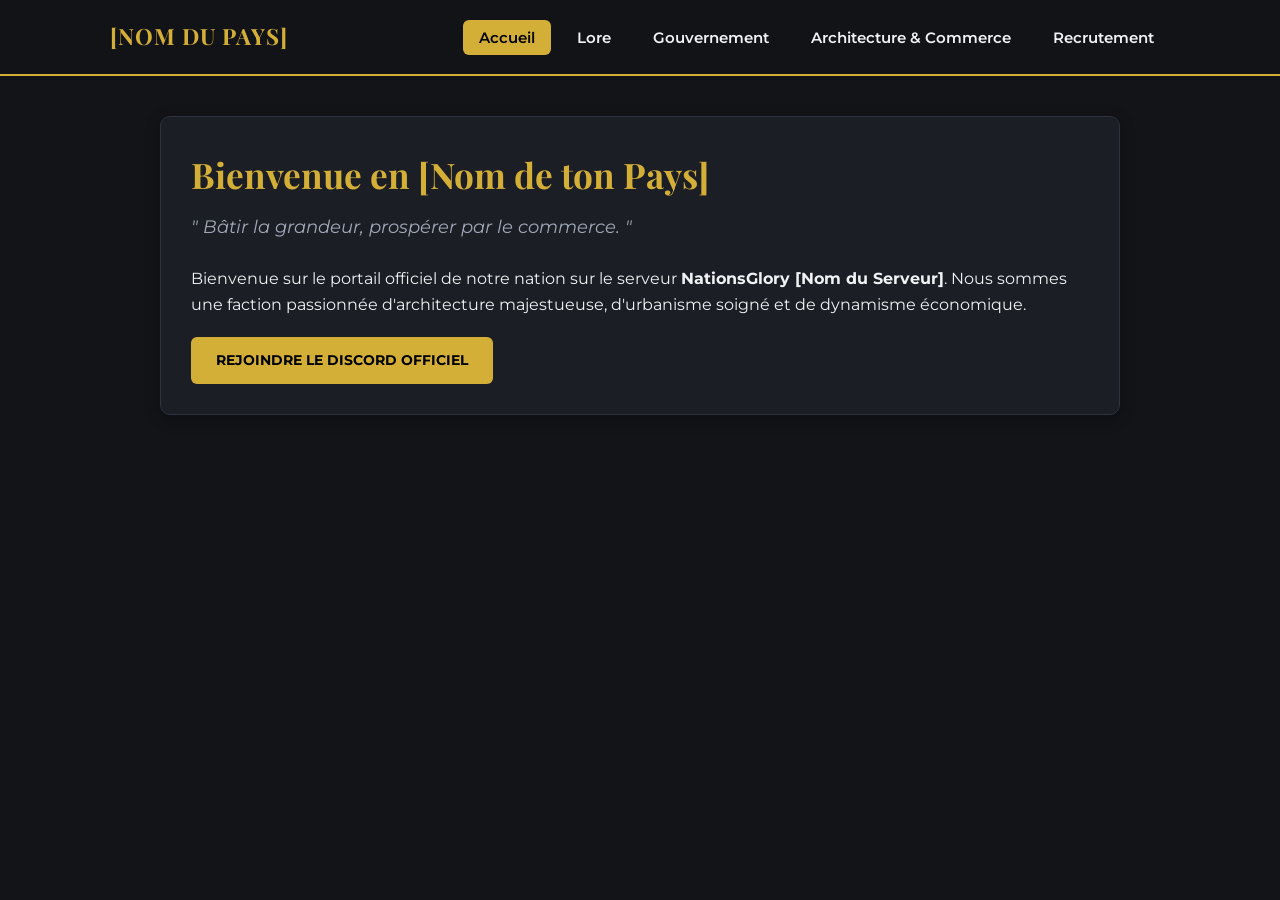
==== admin/index.html @ b351338b "Add files via upload" ====
<!DOCTYPE html>
<!-- ==================== PARTIE 0 : La base ==================== -->
<html lang="fr">

<!-- ==================== PARTIE 1 : En-tête & Styles ==================== -->
<head>
    <meta charset="UTF-8">
    <meta name="viewport" content="width=device-width, initial-scale=1.0">
    <title>Nom de ton Pays - NationsGlory</title>
    
<!-- ==================== PARTIE 1 : Design & Styles CSS ==================== -->
    <link rel="preconnect" href="https://fonts.googleapis.com">
    <link rel="preconnect" href="https://fonts.gstatic.com" crossorigin>
    <link href="https://fonts.googleapis.com/css2?family=Montserrat:wght@400;600;700&family=Playfair+Display:wght@700&display=swap" rel="stylesheet">
    
    <style>
        /* COULEURS ET THÈME DU SITE */
        :root {
            --bg-dark: #121418;        /* Couleur de fond générale (sombre) */
            --card-bg: #1b1e24;        /* Fond des blocs / cartes */
            --card-border: #2d323e;    /* Bordure discrète */
            --accent-color: #d4af37;   /* Couleur Or / Doree */
            --accent-hover: #f1c40f;   /* Or plus clair au survol */
            --text-main: #f0f2f5;      /* Texte principal (blanc cassé) */
            --text-muted: #a0a8b8;     /* Texte secondaire (gris) */
        }

        * {
            box-sizing: border-box;
            margin: 0;
            padding: 0;
        }

        body {
            font-family: 'Montserrat', sans-serif;
            background-color: var(--bg-dark);
            color: var(--text-main);
            line-height: 1.6;
        }

        /* EN-TÊTE & BARRE D'ONGLETS FIXE */
        header {
            background-color: rgba(18, 20, 24, 0.95);
            border-bottom: 2px solid var(--accent-color);
            position: sticky;
            top: 0;
            z-index: 100;
            backdrop-filter: blur(8px);
        }

        .header-container {
            max-width: 1100px;
            margin: 0 auto;
            display: flex;
            justify-content: space-between;
            align-items: center;
            padding: 15px 20px;
        }

        .logo {
            font-family: 'Playfair Display', serif;
            font-size: 1.4rem;
            color: var(--accent-color);
            font-weight: 700;
            text-transform: uppercase;
            letter-spacing: 1px;
        }

        nav ul {
            display: flex;
            list-style: none;
            gap: 10px;
        }

        nav a {
            color: var(--text-main);
            text-decoration: none;
            font-size: 0.95rem;
            font-weight: 600;
            padding: 8px 16px;
            border-radius: 6px;
            cursor: pointer;
            transition: all 0.3s ease;
        }

        /* Effet au survol des onglets */
        nav a:hover, nav a.active {
            background-color: var(--accent-color);
            color: #000000;
        }

        /* MISE EN PAGE DU CONTENU */
        main {
            max-width: 1000px;
            margin: 40px auto;
            padding: 0 20px;
        }

        /* SYSTEME D'ONGLETS (MASQUER / AFFICHER) */
        .tab-content {
            display: none; /* Caches par defaut */
            animation: fadeIn 0.4s ease-in-out;
        }

        .tab-content.active {
            display: block; /* Visible uniquement quand actif */
        }

        @keyframes fadeIn {
            from { opacity: 0; transform: translateY(10px); }
            to { opacity: 1; transform: translateY(0); }
        }

        /* CARTES ET BLOCS DE TEXTE */
        h1 {
            font-family: 'Playfair Display', serif;
            color: var(--accent-color);
            font-size: 2.2rem;
            margin-bottom: 10px;
        }

        h2 {
            font-family: 'Playfair Display', serif;
            color: var(--accent-color);
            font-size: 1.5rem;
            margin: 25px 0 15px 0;
            border-bottom: 1px solid var(--card-border);
            padding-bottom: 8px;
        }

        .slogan {
            font-style: italic;
            color: var(--text-muted);
            font-size: 1.1rem;
            margin-bottom: 25px;
        }

        .card {
            background-color: var(--card-bg);
            border: 1px solid var(--card-border);
            border-radius: 10px;
            padding: 30px;
            margin-bottom: 20px;
            box-shadow: 0 4px 15px rgba(0,0,0,0.3);
        }

        /* BOUTON DISCORD */
        .btn-discord {
            display: inline-block;
            background-color: var(--accent-color);
            color: #000000;
            font-weight: 700;
            padding: 12px 25px;
            border-radius: 6px;
            text-decoration: none;
            text-transform: uppercase;
            font-size: 0.9rem;
            margin-top: 20px;
            transition: all 0.3s ease;
        }

        .btn-discord:hover {
            background-color: var(--accent-hover);
            box-shadow: 0 0 15px rgba(212, 175, 55, 0.4);
        }

        ul {
            margin-left: 20px;
            margin-top: 10px;
        }

        li {
            margin-bottom: 8px;
        }

        /* ADAPTATION MOBILE */
        @media (max-width: 768px) {
            .header-container { flex-direction: column; gap: 15px; }
            nav ul { flex-wrap: wrap; justify-content: center; }
            h1 { font-size: 1.8rem; }
        }
    </style>

<!-- ==================== PARTIE 2 : Le corps du site ==================== -->
<body>

    <!-- ==================== PARTIE 2.1 : Menu de Navigation ==================== -->
    <header>
	 <div class ="header-container">
    <div class="logo"> [nom du Pays]</div>

    <nav>
		<ul>
<li><a onclick="switchTab('accueil')" class="nav-link active">Accueil</a></li>
                    <li><a onclick="switchTab('lore')" class="nav-link">Lore</a></li>
                    <li><a onclick="switchTab('gouvernement')" class="nav-link">Gouvernement</a></li>
                    <li><a onclick="switchTab('commerce')" class="nav-link">Architecture & Commerce</a></li>
                    <li><a onclick="switchTab('recrutement')" class="nav-link">Recrutement</a></li>	
</ul>
            </nav>
        </div>	
	</header>

    <!-- ==================== PARTIE 2.2 : Contenu des Onglets ==================== -->
<main>

        <!-- ONGLET 1 : ACCUEIL -->
        <section id="accueil" class="tab-content active">
            <div class="card">
                <h1>Bienvenue en [Nom de ton Pays]</h1>
                <p class="slogan">" Bâtir la grandeur, prospérer par le commerce. "</p>
                <p>Bienvenue sur le portail officiel de notre nation sur le serveur <strong>NationsGlory [Nom du Serveur]</strong>. Nous sommes une faction passionnée d'architecture majestueuse, d'urbanisme soigné et de dynamisme économique.</p>
                <a href="https://discord.gg/EXEMPLE" class="btn-discord" target="_blank">Rejoindre le Discord Officiel</a>
            </div>
        </section>

        <!-- ONGLET 2 : LORE -->
        <section id="lore" class="tab-content">
            <div class="card">
                <h1>📜 Notre Histoire (Lore RP)</h1>
                <p>Né de la volonté d'explorateurs et d'architectes chevronnés, le pays de <strong>[Nom de ton Pays]</strong> a été fondé avec une vision claire : transformer un territoire sauvage en une cité resplendissante.</p>
                <h2>🏛️ La Philosophie du Pays</h2>
                <p>Contrairement aux nations axées uniquement sur la guerre, nous croyons en la force des pierres, de l'artisanat et des échanges internationaux.</p>
            </div>
        </section>

        <!-- ONGLET 3 : GOUVERNEMENT -->
        <section id="gouvernement" class="tab-content">
            <div class="card">
                <h1>⚖️ Organisation de l'État</h1>
                <h2>Conseil du Pays</h2>
                <p><strong>Leader :</strong> [Ton Pseudo]</p>
                <p><strong>Grand Architecte :</strong> [Pseudo]</p>
                
                <h2>Code Civil & Règles Internes</h2>
                <ul>
                    <li>Respect du Style Architectural de la capitale.</li>
                    <li>Civisme & Entraide obligatoire entre citoyens.</li>
                    <li>Cotisations collectives pour financer les projets.</li>
                </ul>
            </div>
        </section>

        <!-- ONGLET 4 : ARCHITECTURE & COMMERCE -->
        <section id="commerce" class="tab-content">
            <div class="card">
                <h1>🏛️ Architecture & 💰 Commerce</h1>
                <h2>Secteur Bâtisseur</h2>
                <p>Notre capitale regroupe des monuments imposants et un réseau routier optimisé. Nous aidons chaque citoyen à concevoir sa parcelle.</p>
                <h2>Secteur Économique</h2>
                <p>Boutiques officielles au spawn du serveur pour vendre nos ressources récoltées aux meilleurs prix.</p>
            </div>
        </section>

        <!-- ONGLET 5 : RECRUTEMENT -->
        <section id="recrutement" class="tab-content">
            <div class="card">
                <h1>📝 Rejoindre nos Rangs</h1>
                <p>Nous recherchons des Builders, Farmeurs et Commerçants motivés !</p>
                <p><strong>Critères :</strong> Avoir Discord, un micro correct et respecter le règlement.</p>
                <a href="https://discord.gg/EXEMPLE" class="btn-discord" target="_blank">Poser sa candidature sur Discord</a>
            </div>
        </section>

    </main>

    <!-- ==================== PARTIE 2.3 : Scripts JavaScript ==================== -->
<script>
        function switchTab(tabId) {
            // 1. Masquer tous les contenus
            const contents = document.querySelectorAll('.tab-content');
            contents.forEach(content => content.classList.remove('active'));

            // 2. Retirer l'état actif des onglets du menu
            const links = document.querySelectorAll('.nav-link');
            links.forEach(link => link.classList.remove('active'));

            // 3. Afficher l'onglet sélectionné
            document.getElementById(tabId).classList.add('active');

            // 4. Mettre en avant l'onglet cliqué
            event.currentTarget.classList.add('active');
        }
    </script>
</body>
<!-- ==================== FIN DU CORPS ==================== -->

</html>
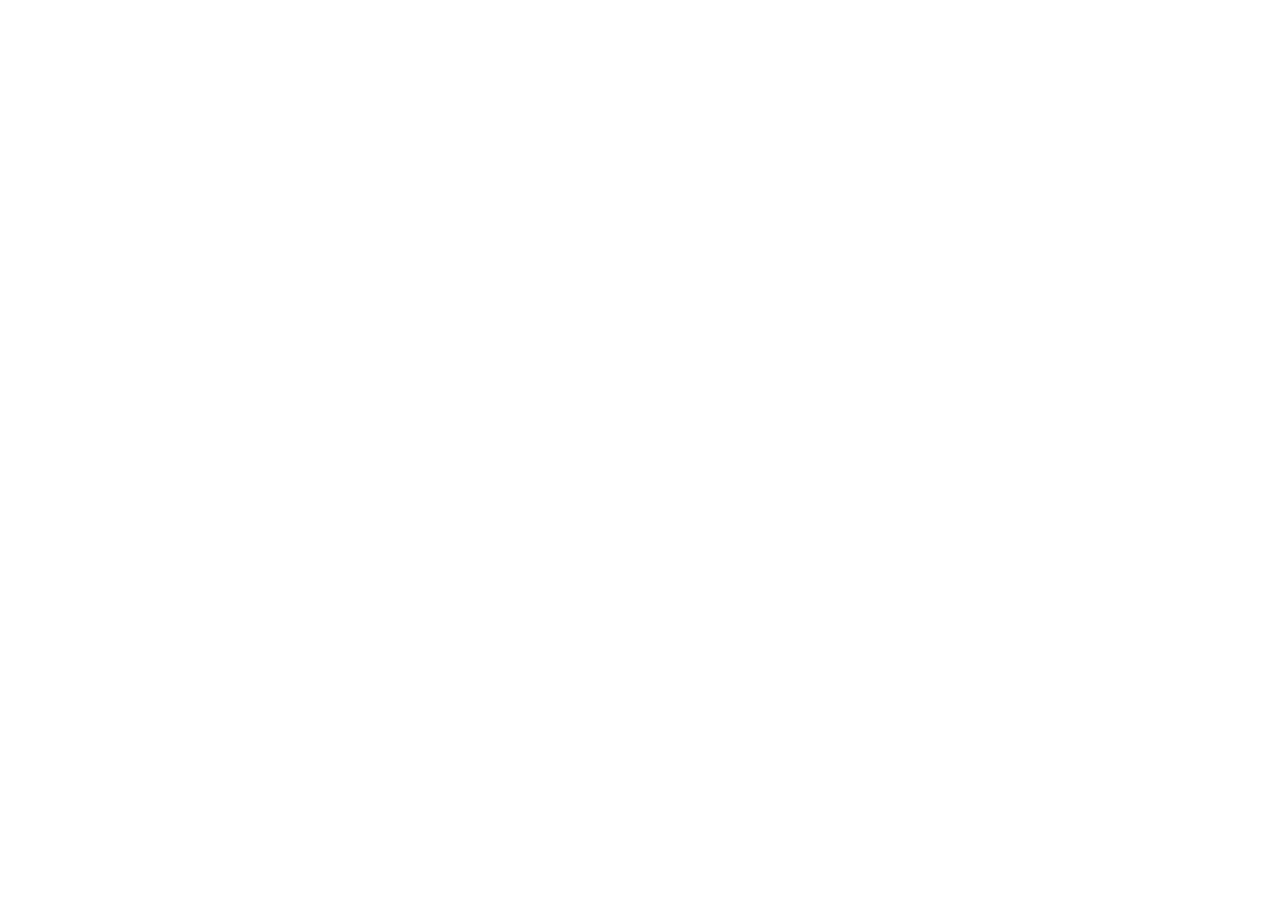
==== commit fe108f48: "Update index.html for site administration Replaced existing HTML structure with a new template for s" ====
--- a/admin/index.html
+++ b/admin/index.html
@@ -1,288 +1,13 @@
 <!DOCTYPE html>
-<!-- ==================== PARTIE 0 : La base ==================== -->
-<html lang="fr">
-
-<!-- ==================== PARTIE 1 : En-tête & Styles ==================== -->
+<html>
 <head>
-    <meta charset="UTF-8">
-    <meta name="viewport" content="width=device-width, initial-scale=1.0">
-    <title>Nom de ton Pays - NationsGlory</title>
-    
-<!-- ==================== PARTIE 1 : Design & Styles CSS ==================== -->
-    <link rel="preconnect" href="https://fonts.googleapis.com">
-    <link rel="preconnect" href="https://fonts.gstatic.com" crossorigin>
-    <link href="https://fonts.googleapis.com/css2?family=Montserrat:wght@400;600;700&family=Playfair+Display:wght@700&display=swap" rel="stylesheet">
-    
-    <style>
-        /* COULEURS ET THÈME DU SITE */
-        :root {
-            --bg-dark: #121418;        /* Couleur de fond générale (sombre) */
-            --card-bg: #1b1e24;        /* Fond des blocs / cartes */
-            --card-border: #2d323e;    /* Bordure discrète */
-            --accent-color: #d4af37;   /* Couleur Or / Doree */
-            --accent-hover: #f1c40f;   /* Or plus clair au survol */
-            --text-main: #f0f2f5;      /* Texte principal (blanc cassé) */
-            --text-muted: #a0a8b8;     /* Texte secondaire (gris) */
-        }
-
-        * {
-            box-sizing: border-box;
-            margin: 0;
-            padding: 0;
-        }
-
-        body {
-            font-family: 'Montserrat', sans-serif;
-            background-color: var(--bg-dark);
-            color: var(--text-main);
-            line-height: 1.6;
-        }
-
-        /* EN-TÊTE & BARRE D'ONGLETS FIXE */
-        header {
-            background-color: rgba(18, 20, 24, 0.95);
-            border-bottom: 2px solid var(--accent-color);
-            position: sticky;
-            top: 0;
-            z-index: 100;
-            backdrop-filter: blur(8px);
-        }
-
-        .header-container {
-            max-width: 1100px;
-            margin: 0 auto;
-            display: flex;
-            justify-content: space-between;
-            align-items: center;
-            padding: 15px 20px;
-        }
-
-        .logo {
-            font-family: 'Playfair Display', serif;
-            font-size: 1.4rem;
-            color: var(--accent-color);
-            font-weight: 700;
-            text-transform: uppercase;
-            letter-spacing: 1px;
-        }
-
-        nav ul {
-            display: flex;
-            list-style: none;
-            gap: 10px;
-        }
-
-        nav a {
-            color: var(--text-main);
-            text-decoration: none;
-            font-size: 0.95rem;
-            font-weight: 600;
-            padding: 8px 16px;
-            border-radius: 6px;
-            cursor: pointer;
-            transition: all 0.3s ease;
-        }
-
-        /* Effet au survol des onglets */
-        nav a:hover, nav a.active {
-            background-color: var(--accent-color);
-            color: #000000;
-        }
-
-        /* MISE EN PAGE DU CONTENU */
-        main {
-            max-width: 1000px;
-            margin: 40px auto;
-            padding: 0 20px;
-        }
-
-        /* SYSTEME D'ONGLETS (MASQUER / AFFICHER) */
-        .tab-content {
-            display: none; /* Caches par defaut */
-            animation: fadeIn 0.4s ease-in-out;
-        }
-
-        .tab-content.active {
-            display: block; /* Visible uniquement quand actif */
-        }
-
-        @keyframes fadeIn {
-            from { opacity: 0; transform: translateY(10px); }
-            to { opacity: 1; transform: translateY(0); }
-        }
-
-        /* CARTES ET BLOCS DE TEXTE */
-        h1 {
-            font-family: 'Playfair Display', serif;
-            color: var(--accent-color);
-            font-size: 2.2rem;
-            margin-bottom: 10px;
-        }
-
-        h2 {
-            font-family: 'Playfair Display', serif;
-            color: var(--accent-color);
-            font-size: 1.5rem;
-            margin: 25px 0 15px 0;
-            border-bottom: 1px solid var(--card-border);
-            padding-bottom: 8px;
-        }
-
-        .slogan {
-            font-style: italic;
-            color: var(--text-muted);
-            font-size: 1.1rem;
-            margin-bottom: 25px;
-        }
-
-        .card {
-            background-color: var(--card-bg);
-            border: 1px solid var(--card-border);
-            border-radius: 10px;
-            padding: 30px;
-            margin-bottom: 20px;
-            box-shadow: 0 4px 15px rgba(0,0,0,0.3);
-        }
-
-        /* BOUTON DISCORD */
-        .btn-discord {
-            display: inline-block;
-            background-color: var(--accent-color);
-            color: #000000;
-            font-weight: 700;
-            padding: 12px 25px;
-            border-radius: 6px;
-            text-decoration: none;
-            text-transform: uppercase;
-            font-size: 0.9rem;
-            margin-top: 20px;
-            transition: all 0.3s ease;
-        }
-
-        .btn-discord:hover {
-            background-color: var(--accent-hover);
-            box-shadow: 0 0 15px rgba(212, 175, 55, 0.4);
-        }
-
-        ul {
-            margin-left: 20px;
-            margin-top: 10px;
-        }
-
-        li {
-            margin-bottom: 8px;
-        }
-
-        /* ADAPTATION MOBILE */
-        @media (max-width: 768px) {
-            .header-container { flex-direction: column; gap: 15px; }
-            nav ul { flex-wrap: wrap; justify-content: center; }
-            h1 { font-size: 1.8rem; }
-        }
-    </style>
-
-<!-- ==================== PARTIE 2 : Le corps du site ==================== -->
+  <meta charset="utf-8" />
+  <meta name="viewport" content="width=device-width, initial-scale=1.0" />
+  <title>Administration du site</title>
+  <script src="https://identity.netlify.com/v1/netlify-identity-widget.js"></script>
+</head>
 <body>
-
-    <!-- ==================== PARTIE 2.1 : Menu de Navigation ==================== -->
-    <header>
-	 <div class ="header-container">
-    <div class="logo"> [nom du Pays]</div>
-
-    <nav>
-		<ul>
-<li><a onclick="switchTab('accueil')" class="nav-link active">Accueil</a></li>
-                    <li><a onclick="switchTab('lore')" class="nav-link">Lore</a></li>
-                    <li><a onclick="switchTab('gouvernement')" class="nav-link">Gouvernement</a></li>
-                    <li><a onclick="switchTab('commerce')" class="nav-link">Architecture & Commerce</a></li>
-                    <li><a onclick="switchTab('recrutement')" class="nav-link">Recrutement</a></li>	
-</ul>
-            </nav>
-        </div>	
-	</header>
-
-    <!-- ==================== PARTIE 2.2 : Contenu des Onglets ==================== -->
-<main>
-
-        <!-- ONGLET 1 : ACCUEIL -->
-        <section id="accueil" class="tab-content active">
-            <div class="card">
-                <h1>Bienvenue en [Nom de ton Pays]</h1>
-                <p class="slogan">" Bâtir la grandeur, prospérer par le commerce. "</p>
-                <p>Bienvenue sur le portail officiel de notre nation sur le serveur <strong>NationsGlory [Nom du Serveur]</strong>. Nous sommes une faction passionnée d'architecture majestueuse, d'urbanisme soigné et de dynamisme économique.</p>
-                <a href="https://discord.gg/EXEMPLE" class="btn-discord" target="_blank">Rejoindre le Discord Officiel</a>
-            </div>
-        </section>
-
-        <!-- ONGLET 2 : LORE -->
-        <section id="lore" class="tab-content">
-            <div class="card">
-                <h1>📜 Notre Histoire (Lore RP)</h1>
-                <p>Né de la volonté d'explorateurs et d'architectes chevronnés, le pays de <strong>[Nom de ton Pays]</strong> a été fondé avec une vision claire : transformer un territoire sauvage en une cité resplendissante.</p>
-                <h2>🏛️ La Philosophie du Pays</h2>
-                <p>Contrairement aux nations axées uniquement sur la guerre, nous croyons en la force des pierres, de l'artisanat et des échanges internationaux.</p>
-            </div>
-        </section>
-
-        <!-- ONGLET 3 : GOUVERNEMENT -->
-        <section id="gouvernement" class="tab-content">
-            <div class="card">
-                <h1>⚖️ Organisation de l'État</h1>
-                <h2>Conseil du Pays</h2>
-                <p><strong>Leader :</strong> [Ton Pseudo]</p>
-                <p><strong>Grand Architecte :</strong> [Pseudo]</p>
-                
-                <h2>Code Civil & Règles Internes</h2>
-                <ul>
-                    <li>Respect du Style Architectural de la capitale.</li>
-                    <li>Civisme & Entraide obligatoire entre citoyens.</li>
-                    <li>Cotisations collectives pour financer les projets.</li>
-                </ul>
-            </div>
-        </section>
-
-        <!-- ONGLET 4 : ARCHITECTURE & COMMERCE -->
-        <section id="commerce" class="tab-content">
-            <div class="card">
-                <h1>🏛️ Architecture & 💰 Commerce</h1>
-                <h2>Secteur Bâtisseur</h2>
-                <p>Notre capitale regroupe des monuments imposants et un réseau routier optimisé. Nous aidons chaque citoyen à concevoir sa parcelle.</p>
-                <h2>Secteur Économique</h2>
-                <p>Boutiques officielles au spawn du serveur pour vendre nos ressources récoltées aux meilleurs prix.</p>
-            </div>
-        </section>
-
-        <!-- ONGLET 5 : RECRUTEMENT -->
-        <section id="recrutement" class="tab-content">
-            <div class="card">
-                <h1>📝 Rejoindre nos Rangs</h1>
-                <p>Nous recherchons des Builders, Farmeurs et Commerçants motivés !</p>
-                <p><strong>Critères :</strong> Avoir Discord, un micro correct et respecter le règlement.</p>
-                <a href="https://discord.gg/EXEMPLE" class="btn-discord" target="_blank">Poser sa candidature sur Discord</a>
-            </div>
-        </section>
-
-    </main>
-
-    <!-- ==================== PARTIE 2.3 : Scripts JavaScript ==================== -->
-<script>
-        function switchTab(tabId) {
-            // 1. Masquer tous les contenus
-            const contents = document.querySelectorAll('.tab-content');
-            contents.forEach(content => content.classList.remove('active'));
-
-            // 2. Retirer l'état actif des onglets du menu
-            const links = document.querySelectorAll('.nav-link');
-            links.forEach(link => link.classList.remove('active'));
-
-            // 3. Afficher l'onglet sélectionné
-            document.getElementById(tabId).classList.add('active');
-
-            // 4. Mettre en avant l'onglet cliqué
-            event.currentTarget.classList.add('active');
-        }
-    </script>
+  <!-- Inclusion du script Decap CMS -->
+  <script src="https://unpkg.com/decap-cms@^3.0.0/dist/decap-cms.js"></script>
 </body>
-<!-- ==================== FIN DU CORPS ==================== -->
-
-</html>+</html>
